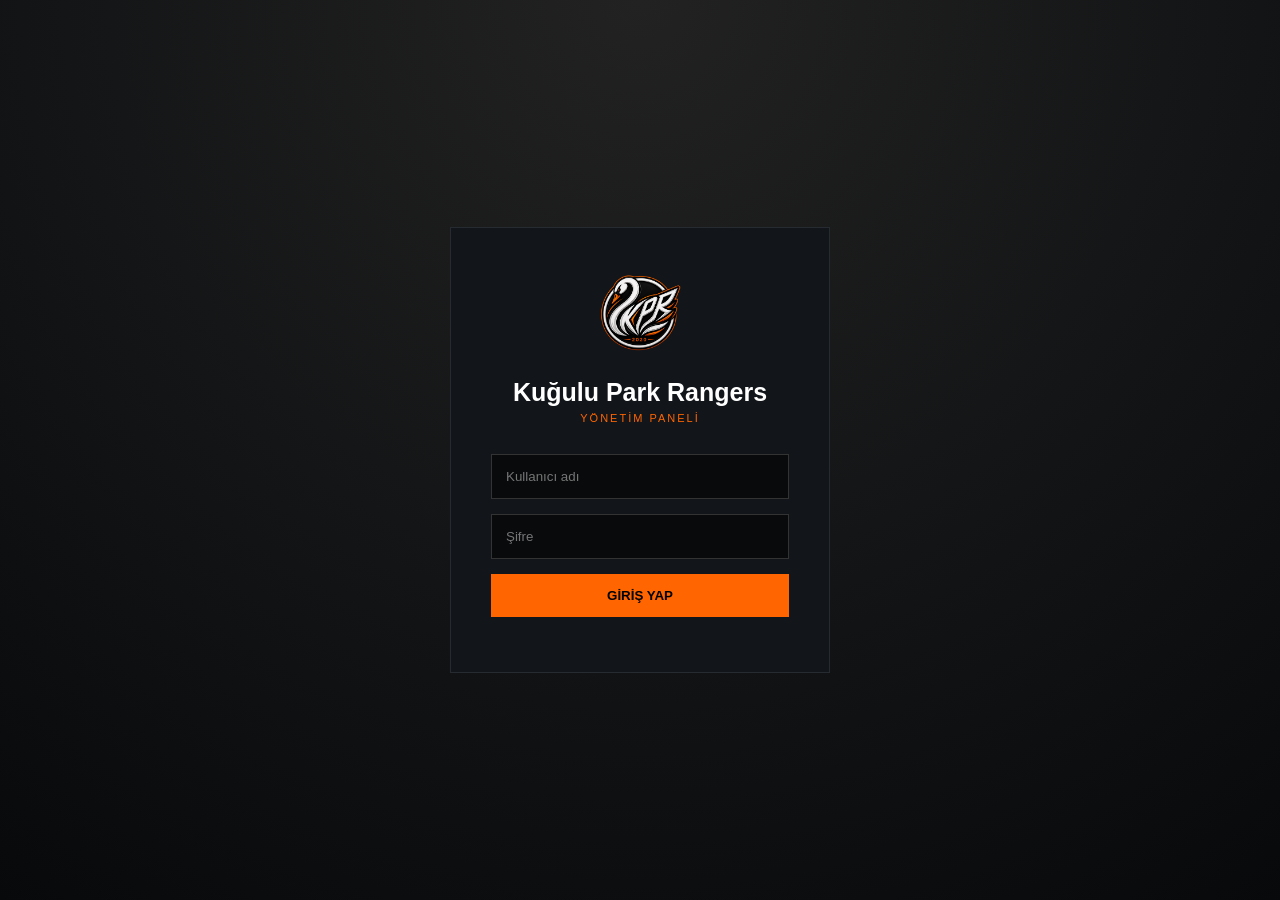
==== admin.html @ 88abccc5 "Admin giriş sistemi eklendi" ====
<!doctype html>
<html lang="tr">
<head>
<meta charset="utf-8">
<meta name="viewport" content="width=device-width,initial-scale=1">

<title>Yönetim | Kuğulu Park Rangers</title>

<link rel="stylesheet" href="css/style.css">

<style>

*{
box-sizing:border-box;
}

body{
margin:0;
background:#07090b;
color:#fff;
font-family:Arial,Helvetica,sans-serif;
}


.login-screen{
min-height:100vh;
display:flex;
align-items:center;
justify-content:center;
background:
radial-gradient(circle at top,#222,#07090b);
}


.login-box{
width:380px;
background:#12161a;
border:1px solid #252b30;
padding:40px;
}


.login-box img{
width:90px;
display:block;
margin:0 auto 20px;
}


.login-box h1{
text-align:center;
font-size:25px;
margin-bottom:5px;
}


.login-box span{
display:block;
text-align:center;
color:#ff6500;
font-size:11px;
letter-spacing:2px;
margin-bottom:30px;
}


input,select,textarea{

width:100%;
background:#080a0c;
border:1px solid #333;
padding:14px;
color:white;
margin-bottom:15px;

}


button,.btn{

padding:14px 20px;
border:0;
cursor:pointer;
font-weight:bold;

}


.login-btn{

width:100%;
background:#ff6500;
color:#000;

}


.error{

color:#ff6500;
font-size:13px;
text-align:center;
margin-top:15px;

}



/* PANEL */

#panel{
display:none;
}


.admin-head{

height:85px;
border-bottom:1px solid #242a2f;
display:flex;
align-items:center;

}


.container{

width:min(1400px,calc(100% - 60px));
margin:auto;

}


.admin-grid{

display:grid;
grid-template-columns:250px 1fr;
min-height:calc(100vh - 85px);

}


.admin-side{

border-right:1px solid #242a2f;
padding:30px 20px;

}


.admin-side a{

display:block;
padding:15px;
color:#aaa;

}


.admin-side a:hover{

color:#ff6500;

}


.admin-main{

padding:40px;

}


.admin-card{

background:#12161a;
border:1px solid #242a2f;
padding:30px;
margin-bottom:25px;

}


.kicker{

color:#ff6500;
font-size:11px;
letter-spacing:3px;
font-weight:bold;

}


h2{

font-size:45px;
margin:10px 0 30px;

}


.orange{

background:#ff6500;
color:#000;

}


.line{

background:none;
border:1px solid #555;
color:white;

}


.logout{

margin-left:auto;

}



@media(max-width:800px){

.admin-grid{

grid-template-columns:1fr;

}


.admin-side{

display:none;

}


.admin-main{

padding:20px;

}

}

</style>

</head>


<body>



<div class="login-screen" id="login">


<div class="login-box">


<img src="assets/logo/logo.png">


<h1>Kuğulu Park Rangers</h1>

<span>YÖNETİM PANELİ</span>



<input id="username" placeholder="Kullanıcı adı">


<input id="password" type="password" placeholder="Şifre">


<button class="login-btn" onclick="login()">

GİRİŞ YAP

</button>


<div class="error" id="error"></div>


</div>


</div>



<div id="panel">


<header class="admin-head">

<div class="container">

<strong>
KUĞULU PARK RANGERS
</strong>


<button class="line logout" onclick="logout()">
ÇIKIŞ
</button>


</div>

</header>



<div class="admin-grid">


<aside class="admin-side">

<div class="kicker">
YÖNETİM
</div>


<a href="#news">Haberler</a>

<a href="#fixtures">Fikstür</a>

<a href="#players">Oyuncular</a>

<a href="#club">Kulüp</a>

<a href="#data">Yedek</a>


</aside>



<main class="admin-main">
  <section class="admin-card" id="news">

<div class="kicker">HABERLER</div>

<h2>İçerik Yönetimi</h2>

<div id="newsEditor"></div>

<button class="btn orange" id="saveNews">
Haberleri Kaydet
</button>

<button class="btn line" id="addNews">
Haber Ekle
</button>

</section>



<section class="admin-card" id="fixtures">

<div class="kicker">FİKSTÜR</div>

<h2>Maç Takvimi</h2>

<div id="fixtureEditor"></div>

<button class="btn orange" id="saveFixtures">
Fikstürü Kaydet
</button>

<button class="btn line" id="addFixture">
Maç Ekle
</button>

</section>



<section class="admin-card" id="players">

<div class="kicker">KADRO</div>

<h2>Oyuncular</h2>

<div id="playerEditor"></div>

<button class="btn orange" id="savePlayers">
Kadroyu Kaydet
</button>

<button class="btn line" id="addPlayer">
Oyuncu Ekle
</button>

</section>



<section class="admin-card" id="club">

<div class="kicker">KULÜP</div>

<h2>Kulüp Bilgileri</h2>

<div id="clubEditor"></div>


<button class="btn orange" id="saveClub">
Kaydet
</button>


</section>



<section class="admin-card" id="data">

<div class="kicker">
YEDEK / AKTARIM
</div>


<h2>Veri Yönetimi</h2>


<button class="btn line" id="export">
JSON Dışa Aktar
</button>


<label class="btn line">

JSON İçe Aktar

<input 
id="importFile" 
type="file" 
accept=".json"
hidden>

</label>


<button class="btn line" id="reset">
Sıfırla
</button>


</section>


</main>

</div>

</div>



<script src="js/data.js"></script>


<script>


/* LOGIN */

const users={

ergun:"ergun12",

eymen:"eymen12"

};



function login(){


let u=document.getElementById("username").value;

let p=document.getElementById("password").value;


if(users[u]===p){


localStorage.setItem(
"adminLogin",
u
);


document.getElementById("login").style.display="none";

document.getElementById("panel").style.display="block";


}

else{


document.getElementById("error").innerHTML=
"Bilgiler hatalı";


}


}



function logout(){

localStorage.removeItem("adminLogin");

location.reload();

}



if(localStorage.getItem("adminLogin")){

document.getElementById("login").style.display="none";

document.getElementById("panel").style.display="block";

}



/* VERİ SİSTEMİ */


const KEY="kuğulu_park_rangers_admin_data";


let D=(()=>{


try{

return JSON.parse(localStorage.getItem(KEY))
||
structuredClone(window.KUGULU_DATA);

}

catch{

return structuredClone(window.KUGULU_DATA);

}


})();



function save(){

localStorage.setItem(
KEY,
JSON.stringify(D)
);


alert("Kaydedildi");

}




function esc(x){

return String(x||"")
.replace(/"/g,"&quot;");

}




function render(){



document.getElementById("newsEditor").innerHTML=

D.news.map((n,i)=>`

<div class="admin-card">

<input 
data-news="${i}"
data-key="title"
value="${esc(n.title)}">

<input
data-news="${i}"
data-key="date"
value="${esc(n.date)}">

</div>

`).join("");





document.getElementById("playerEditor").innerHTML=

D.players.map((p,i)=>`

<div class="admin-card">


<input
data-player="${i}"
data-key="name"
value="${esc(p.name)}">


<input
data-player="${i}"
data-key="position"
value="${esc(p.position)}">


<input
data-player="${i}"
data-key="image"
value="${esc(p.image)}">


</div>

`).join("");





document.getElementById("fixtureEditor").innerHTML=

D.fixtures.map((f,i)=>`

<div class="admin-card">


<input
data-fixture="${i}"
data-key="home"
value="${esc(f.home)}">


<input
data-fixture="${i}"
data-key="away"
value="${esc(f.away)}">


<input
data-fixture="${i}"
data-key="time"
value="${esc(f.time)}">


</div>


`).join("");



}




render();



document.getElementById("savePlayers").onclick=()=>{

document.querySelectorAll("[data-player]")
.forEach(e=>{

D.players[e.dataset.player]
[e.dataset.key]=e.value;

});


save();

};



document.getElementById("saveNews").onclick=()=>{

document.querySelectorAll("[data-news]")
.forEach(e=>{

D.news[e.dataset.news]
[e.dataset.key]=e.value;

});


save();

};



document.getElementById("saveFixtures").onclick=()=>{

document.querySelectorAll("[data-fixture]")
.forEach(e=>{

D.fixtures[e.dataset.fixture]
[e.dataset.key]=e.value;

});


save();

};



document.getElementById("addPlayer").onclick=()=>{

D.players.push({

number:"00",

name:"Yeni Oyuncu",

position:"Forvet",

image:"assets/players/yeni.png"

});


render();

};



document.getElementById("addNews").onclick=()=>{

D.news.unshift({

title:"Yeni Haber",

date:"08 Ağustos 2026",

tag:"Kulüp"

});


render();

};



document.getElementById("addFixture").onclick=()=>{


D.fixtures.push({

home:"Kuğulu Park Rangers",

away:"Rakip",

time:"19:00"

});


render();

};





document.getElementById("saveClub").onclick=()=>{

save();

};




document.getElementById("export").onclick=()=>{


let a=document.createElement("a");

a.href=URL.createObjectURL(

new Blob(
[JSON.stringify(D,null,2)],
{type:"application/json"}

)

);


a.download="kpr-yedek.json";

a.click();


};




document.getElementById("reset").onclick=()=>{

localStorage.removeItem(KEY);

location.reload();

};





</script>


</body>

</html>
---- css/style.css ----
:root{--black:#07090b;--black2:#0d1013;--panel:#12161a;--orange:#ff6500;--white:#f5f5f2;--muted:#92979d;--line:#242a2f}*{box-sizing:border-box}html{scroll-behavior:smooth}body{margin:0;background:var(--black);color:var(--white);font-family:Inter,Arial,sans-serif}a{color:inherit;text-decoration:none}.wrap{width:min(1420px,calc(100% - 80px));margin:auto}.site-header{position:sticky;top:0;z-index:50;background:rgba(7,9,11,.94);backdrop-filter:blur(16px);border-bottom:1px solid var(--line)}.utility{font-size:10px;letter-spacing:2px;color:#858b90;border-bottom:1px solid #171b1e}.utility-in{height:30px;display:flex;justify-content:space-between;align-items:center}.nav{height:86px;display:flex;align-items:center;gap:35px}.brand{display:flex;align-items:center;gap:13px;margin-right:auto}.brand img{width:58px;height:58px;object-fit:contain}.brand span{font-weight:800;letter-spacing:.5px;font-size:15px}.brand small{display:block;color:var(--orange);font-size:9px;letter-spacing:2px;margin-top:4px}.menu{display:flex;gap:28px;align-items:center}.menu a,.admin-link{font-size:12px;font-weight:800;letter-spacing:.4px}.menu a:hover,.admin-link:hover{color:var(--orange)}.admin-link{border:1px solid #353b40;padding:11px 14px}.menu-toggle{display:none;background:none;border:0;color:white;font-size:26px}.hero{min-height:670px;position:relative;overflow:hidden;background:radial-gradient(circle at 75% 35%,#20262b 0,#0c1013 40%,#07090b 72%)}.hero:before{content:"";position:absolute;inset:0;background:linear-gradient(115deg,transparent 40%,rgba(255,101,0,.08) 40.1%,transparent 40.5%)}.hero-grid{min-height:620px;display:grid;grid-template-columns:1.1fr .9fr;align-items:center;position:relative}.eyebrow{font-size:11px;font-weight:800;letter-spacing:3px;color:var(--orange)}h1,h2,h3,h4{font-family:"Barlow Condensed",sans-serif;margin:0}.hero h1{font-size:clamp(80px,11vw,170px);line-height:.78;letter-spacing:-3px;margin:24px 0}.hero h1 em,h2 em{font-style:normal;color:var(--orange)}.hero p{max-width:520px;color:#b5babd;line-height:1.8}.hero-actions{display:flex;gap:12px;margin-top:35px}.btn{padding:16px 24px;font-size:11px;font-weight:800;letter-spacing:1px}.btn.orange{background:var(--orange);color:#090a0b}.btn.line{border:1px solid #4a5055}.hero-mark{justify-self:end;position:relative;width:min(510px,90%);aspect-ratio:1}.hero-mark img{width:100%;height:100%;object-fit:contain;filter:drop-shadow(0 30px 50px rgba(0,0,0,.7))}.hero-stamp{position:absolute;bottom:40px;right:20px;background:var(--orange);color:#080909;padding:13px 18px;text-align:center}.hero-stamp b{font-family:"Barlow Condensed";font-size:34px;display:block}.hero-stamp span{font-size:8px;font-weight:800;letter-spacing:2px}.hero-bottom{border-top:1px solid #252b2f;border-bottom:1px solid #252b2f}.ticker{height:50px;display:flex;align-items:center;justify-content:space-between;font-size:10px;font-weight:700;letter-spacing:2px;color:#a8adb1}.ticker b{color:var(--orange)}.section{padding:105px 0}.dark-section{background:var(--black2)}.section-title{display:flex;align-items:end;justify-content:space-between;margin-bottom:45px}.section-title h2{font-size:78px;line-height:.85;margin-top:12px;letter-spacing:-1px}.plus{font-size:11px;font-weight:800;letter-spacing:1px}.news-grid{display:grid;grid-template-columns:2fr 1fr 1fr;gap:14px}.news-card{min-height:300px;position:relative;background:var(--panel);overflow:hidden}.news-card.featured{min-height:500px;grid-row:span 2}.news-img{position:absolute;inset:0;background:linear-gradient(135deg,#171b1f,#080a0b)}.news-img img{width:100%;height:100%;object-fit:cover;opacity:.82}.news-overlay{position:absolute;inset:0;display:flex;flex-direction:column;justify-content:end;padding:28px;background:linear-gradient(transparent 35%,rgba(0,0,0,.9))}.news-overlay span{font-size:9px;color:var(--orange);font-weight:800;letter-spacing:2px}.news-overlay h3{font-size:28px;line-height:1;margin:9px 0 16px}.news-overlay b{font-size:10px;letter-spacing:1px}.fixture-grid{display:grid;grid-template-columns:repeat(3,1fr);gap:15px}.fixture{background:#f2f2ef;color:#101214;min-height:280px;padding:25px;display:flex;flex-direction:column;justify-content:space-between}.fixture>span{font-size:10px;font-weight:800;color:#777}.fixture-teams{display:grid;grid-template-columns:1fr auto 1fr;align-items:center;gap:14px;text-align:center}.fixture-teams b{font-family:"Barlow Condensed";font-size:25px;line-height:.95}.fixture-teams i{color:var(--orange);font-style:normal;font-weight:800}.fixture small{color:#777}.squad-block{margin-bottom:65px}.squad-head{display:flex;align-items:center;justify-content:space-between;border-bottom:1px solid var(--line);padding-bottom:15px;margin-bottom:18px}.squad-head h3{font-size:36px}.squad-head span{font-size:10px;color:var(--muted);font-weight:700}.player-grid{display:grid;grid-template-columns:repeat(4,1fr);gap:14px}.player{background:#101418;min-height:350px;border:1px solid #1d2327}.player-photo{
    height:340px;
    width:100%;
    background:linear-gradient(145deg,#191e22,#090b0c);
    display:flex;
    align-items:flex-end;
    justify-content:center;
    overflow:hidden;
    position:relative;
}

.player-photo img{
    width:100%;
    height:100%;
    display:block;
    object-fit:cover;
    object-position:center top;
}.player-info{padding:18px}.player-info span{font-size:9px;color:var(--orange);font-weight:800;letter-spacing:2px}.player-info h4{font-size:25px;margin-top:6px}.achievement-grid{display:grid;grid-template-columns:1fr 1fr;gap:15px}.achievement{min-height:190px;border-top:3px solid var(--orange);background:#101418;padding:25px;display:flex;gap:25px}.achievement>span{font-family:"Barlow Condensed";font-size:50px;color:#4b5055}.achievement b{font-size:9px;letter-spacing:2px;color:var(--orange)}.achievement h3{font-size:30px;margin-top:15px}.league-section{background:#0d1012}.league-wrap{display:grid;grid-template-columns:1.2fr .8fr;align-items:center;gap:70px}.league-wrap h2{font-size:90px;line-height:.8;margin:20px 0}.league-wrap p{color:var(--muted);max-width:540px;line-height:1.7}.league-card{min-height:360px;border:1px solid #30363a;background:#11161a;display:flex;align-items:center;justify-content:center;flex-direction:column;gap:10px}.league-badge{width:120px;height:120px}.league-badge img{width:100%;height:100%;object-fit:contain}.league-card strong{font-size:13px;letter-spacing:2px;color:var(--orange)}.league-card span{font-size:11px;color:var(--muted)}.shop-section{background:#0a0c0e}.shop-wrap{display:grid;grid-template-columns:1fr 1fr;gap:70px;align-items:center}.shop-wrap h2,.contact-grid h2{font-size:90px;line-height:.8;margin:20px 0}.shop-wrap p{color:var(--muted)}.shop-placeholder{height:320px;border:1px solid #2b3135;background:repeating-linear-gradient(135deg,#101417,#101417 12px,#0d1012 12px,#0d1012 24px);display:flex;flex-direction:column;align-items:center;justify-content:center}.shop-placeholder span{color:var(--orange);font-size:11px;font-weight:800;letter-spacing:3px}.shop-placeholder b{font-family:"Barlow Condensed";font-size:60px}.contact-section{background:#f0f0ed;color:#0b0d0e}.contact-grid{display:grid;grid-template-columns:1fr 1fr;align-items:center;gap:60px}.contact-section .eyebrow{color:#111}.contact-card{display:grid;gap:8px}.contact-card span{font-size:9px;letter-spacing:2px;color:#777;font-weight:800;margin-top:12px}.contact-card a{font-family:"Barlow Condensed";font-size:32px}.sponsor-section{background:#111417;border-top:1px solid #292e32;border-bottom:1px solid #292e32;padding:60px 0}.sponsor-in{display:flex;align-items:center;justify-content:space-between}.sponsor-name{font-family:"Barlow Condensed";font-weight:800;font-size:54px;letter-spacing:1px}footer{background:#050607;padding:70px 0 0}.footer-grid{display:grid;grid-template-columns:2fr repeat(3,1fr);gap:40px;padding-bottom:60px}.footer-grid h4{font-size:20px;margin-bottom:20px}.footer-grid a{display:block;color:#92979b;font-size:12px;margin:11px 0}.footer-brand{display:grid;grid-template-columns:55px auto;column-gap:13px;align-items:center}.footer-brand img{width:55px;height:55px;grid-row:span 2}.footer-brand strong{font-size:12px}.footer-brand span{font-size:10px;color:#777}.copyright{border-top:1px solid #1a1e20;padding:22px 0;color:#62686c;font-size:10px}@media(max-width:900px){.wrap{width:min(100% - 30px,1420px)}.menu{display:none;position:absolute;top:116px;left:0;right:0;background:#090b0c;padding:20px;flex-direction:column;align-items:flex-start}.menu.open{display:flex}.menu-toggle{display:block}.admin-link{display:none}.hero-grid,.league-wrap,.shop-wrap,.contact-grid{grid-template-columns:1fr}.hero{min-height:auto}.hero-grid{padding:80px 0}.hero-mark{justify-self:center;margin-top:30px;width:280px}.news-grid{grid-template-columns:1fr}.news-card.featured{min-height:390px}.player-grid{grid-template-columns:repeat(2,1fr)}.achievement-grid,.fixture-grid{grid-template-columns:1fr}.section-title h2,.league-wrap h2,.shop-wrap h2,.contact-grid h2{font-size:58px}.footer-grid{grid-template-columns:1fr 1fr}.sponsor-in{align-items:flex-start;gap:20px;flex-direction:column}}@media(max-width:520px){.utility{display:none}.nav{height:76px}.brand img{width:46px;height:46px}.brand span{font-size:11px}.hero h1{font-size:72px}.player-grid{grid-template-columns:1fr}.footer-grid{grid-template-columns:1fr}.ticker{overflow:hidden;gap:15px;white-space:nowrap}.sponsor-name{font-size:42px}}
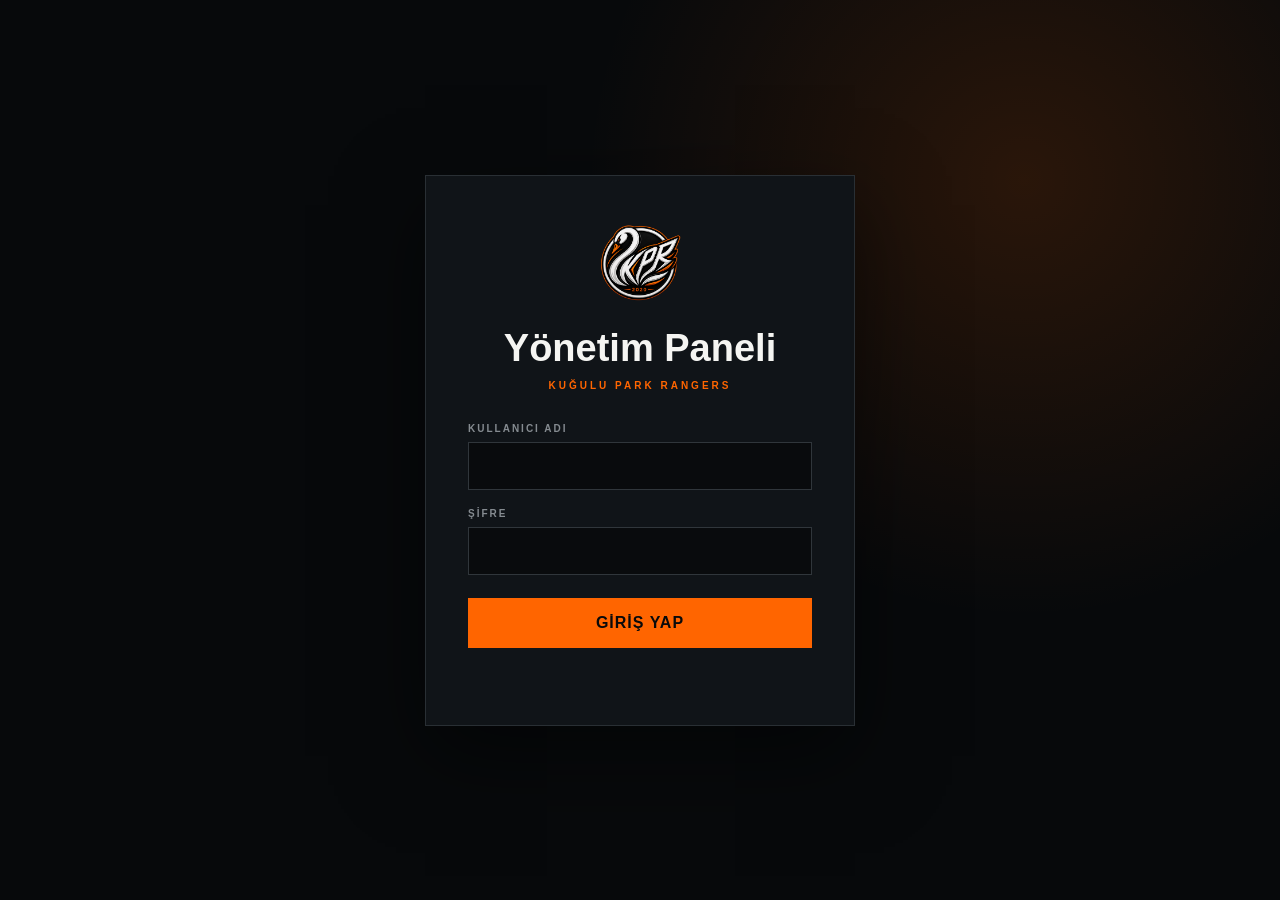
==== commit b40a4d86: "admin paneli final" ====
--- a/admin.html
+++ b/admin.html
@@ -3,863 +3,1607 @@
 <head>
 <meta charset="utf-8">
 <meta name="viewport" content="width=device-width,initial-scale=1">
-
-<title>Yönetim | Kuğulu Park Rangers</title>
+<title>Yönetim Paneli | Kuğulu Park Rangers</title>
 
 <link rel="stylesheet" href="css/style.css">
 
 <style>
-
-*{
-box-sizing:border-box;
-}
+*{box-sizing:border-box}
 
 body{
-margin:0;
-background:#07090b;
-color:#fff;
-font-family:Arial,Helvetica,sans-serif;
-}
-
-
-.login-screen{
-min-height:100vh;
-display:flex;
-align-items:center;
-justify-content:center;
-background:
-radial-gradient(circle at top,#222,#07090b);
-}
-
+  margin:0;
+  background:#07090b;
+  color:#f5f5f2;
+  font-family:Inter,Arial,sans-serif;
+}
+
+button,input,select{
+  font:inherit;
+}
+
+button{
+  cursor:pointer;
+}
+
+.admin-login{
+  min-height:100vh;
+  display:flex;
+  align-items:center;
+  justify-content:center;
+  padding:25px;
+  background:
+    radial-gradient(circle at 80% 20%,rgba(255,101,0,.14),transparent 35%),
+    #07090b;
+}
 
 .login-box{
-width:380px;
-background:#12161a;
-border:1px solid #252b30;
-padding:40px;
-}
-
-
-.login-box img{
-width:90px;
-display:block;
-margin:0 auto 20px;
-}
-
-
-.login-box h1{
-text-align:center;
-font-size:25px;
-margin-bottom:5px;
-}
-
-
-.login-box span{
-display:block;
-text-align:center;
-color:#ff6500;
-font-size:11px;
-letter-spacing:2px;
-margin-bottom:30px;
-}
-
-
-input,select,textarea{
-
-width:100%;
-background:#080a0c;
-border:1px solid #333;
-padding:14px;
-color:white;
-margin-bottom:15px;
-
-}
-
-
-button,.btn{
-
-padding:14px 20px;
-border:0;
-cursor:pointer;
-font-weight:bold;
-
-}
-
+  width:min(430px,100%);
+  padding:42px;
+  background:#101418;
+  border:1px solid #292f34;
+  box-shadow:0 30px 80px rgba(0,0,0,.5);
+}
+
+.login-logo{
+  text-align:center;
+  margin-bottom:30px;
+}
+
+.login-logo img{
+  width:90px;
+  height:90px;
+  object-fit:contain;
+}
+
+.login-logo h1{
+  font-family:"Barlow Condensed",Arial,sans-serif;
+  font-size:38px;
+  margin:15px 0 5px;
+}
+
+.login-logo span{
+  color:#ff6500;
+  font-size:10px;
+  font-weight:800;
+  letter-spacing:3px;
+}
+
+.login-field{
+  margin-bottom:18px;
+}
+
+.login-field label,
+.field label{
+  display:block;
+  color:#858b90;
+  font-size:10px;
+  font-weight:800;
+  letter-spacing:2px;
+  margin-bottom:8px;
+}
+
+.login-field input,
+.field input,
+.field select,
+.field textarea{
+  width:100%;
+  background:#090b0d;
+  border:1px solid #30363b;
+  color:#fff;
+  padding:14px;
+  outline:none;
+  border-radius:0;
+}
+
+.login-field input:focus,
+.field input:focus,
+.field select:focus,
+.field textarea:focus{
+  border-color:#ff6500;
+}
 
 .login-btn{
-
-width:100%;
-background:#ff6500;
-color:#000;
-
-}
-
+  width:100%;
+  border:0;
+  background:#ff6500;
+  color:#090a0b;
+  padding:16px;
+  font-weight:900;
+  letter-spacing:1px;
+  margin-top:5px;
+}
 
 .error{
-
-color:#ff6500;
-font-size:13px;
-text-align:center;
-margin-top:15px;
-
-}
-
-
-
-/* PANEL */
+  min-height:20px;
+  color:#ff6b35;
+  text-align:center;
+  font-size:12px;
+  margin-top:15px;
+}
 
 #panel{
-display:none;
-}
-
+  display:none;
+}
 
 .admin-head{
-
-height:85px;
-border-bottom:1px solid #242a2f;
-display:flex;
-align-items:center;
-
-}
-
-
-.container{
-
-width:min(1400px,calc(100% - 60px));
-margin:auto;
-
-}
-
+  position:sticky;
+  top:0;
+  z-index:100;
+  background:rgba(7,9,11,.96);
+  backdrop-filter:blur(15px);
+  border-bottom:1px solid #252b2f;
+}
+
+.admin-head-inner{
+  width:min(1420px,calc(100% - 40px));
+  min-height:82px;
+  margin:auto;
+  display:flex;
+  align-items:center;
+  justify-content:space-between;
+  gap:20px;
+}
+
+.admin-brand{
+  display:flex;
+  align-items:center;
+  gap:12px;
+}
+
+.admin-brand img{
+  width:52px;
+  height:52px;
+  object-fit:contain;
+}
+
+.admin-brand strong{
+  display:block;
+  font-size:14px;
+}
+
+.admin-brand small{
+  display:block;
+  color:#ff6500;
+  font-size:9px;
+  letter-spacing:2px;
+  margin-top:4px;
+}
+
+.admin-actions-top{
+  display:flex;
+  gap:10px;
+}
 
 .admin-grid{
-
-display:grid;
-grid-template-columns:250px 1fr;
-min-height:calc(100vh - 85px);
-
-}
-
+  width:min(1420px,calc(100% - 40px));
+  margin:30px auto;
+  display:grid;
+  grid-template-columns:220px 1fr;
+  gap:30px;
+}
 
 .admin-side{
-
-border-right:1px solid #242a2f;
-padding:30px 20px;
-
-}
-
+  position:sticky;
+  top:112px;
+  align-self:start;
+  background:#101418;
+  border:1px solid #252b2f;
+  padding:20px;
+}
+
+.admin-side .kicker{
+  color:#ff6500;
+  font-size:10px;
+  font-weight:900;
+  letter-spacing:3px;
+  margin-bottom:15px;
+}
 
 .admin-side a{
-
-display:block;
-padding:15px;
-color:#aaa;
-
-}
-
+  display:block;
+  color:#aaa;
+  font-size:12px;
+  font-weight:800;
+  padding:12px 10px;
+  border-bottom:1px solid #20252a;
+}
 
 .admin-side a:hover{
-
-color:#ff6500;
-
-}
-
+  color:#ff6500;
+}
 
 .admin-main{
-
-padding:40px;
-
-}
-
+  min-width:0;
+}
 
 .admin-card{
-
-background:#12161a;
-border:1px solid #242a2f;
-padding:30px;
-margin-bottom:25px;
-
-}
-
+  background:#101418;
+  border:1px solid #252b2f;
+  padding:28px;
+  margin-bottom:20px;
+}
+
+.admin-card h2{
+  font-family:"Barlow Condensed",Arial,sans-serif;
+  font-size:38px;
+  margin:8px 0 25px;
+}
 
 .kicker{
-
-color:#ff6500;
-font-size:11px;
-letter-spacing:3px;
-font-weight:bold;
-
-}
-
-
-h2{
-
-font-size:45px;
-margin:10px 0 30px;
-
-}
-
-
-.orange{
-
-background:#ff6500;
-color:#000;
-
-}
-
-
-.line{
-
-background:none;
-border:1px solid #555;
-color:white;
-
-}
-
-
-.logout{
-
-margin-left:auto;
-
-}
-
-
+  color:#ff6500;
+  font-size:10px;
+  font-weight:900;
+  letter-spacing:3px;
+}
+
+.form-grid{
+  display:grid;
+  grid-template-columns:repeat(2,1fr);
+  gap:15px;
+}
+
+.field{
+  min-width:0;
+}
+
+.field.full{
+  grid-column:1/-1;
+}
+
+.field textarea{
+  min-height:120px;
+  resize:vertical;
+}
+
+.edit-item{
+  background:#0a0d0f;
+  border:1px solid #252b2f;
+  padding:18px;
+  margin-bottom:12px;
+}
+
+.edit-item-head{
+  display:flex;
+  align-items:center;
+  justify-content:space-between;
+  gap:15px;
+  margin-bottom:15px;
+}
+
+.edit-item-head strong{
+  color:#ff6500;
+  font-size:11px;
+  letter-spacing:2px;
+}
+
+.delete-btn{
+  background:transparent;
+  border:1px solid #49312a;
+  color:#ff7650;
+  padding:8px 12px;
+  font-size:10px;
+  font-weight:800;
+}
+
+.delete-btn:hover{
+  background:#ff6500;
+  color:#000;
+}
+
+.admin-buttons{
+  display:flex;
+  flex-wrap:wrap;
+  gap:10px;
+  margin-top:20px;
+}
+
+.btn-admin{
+  border:1px solid #363d42;
+  background:transparent;
+  color:#fff;
+  padding:13px 18px;
+  font-size:10px;
+  font-weight:900;
+  letter-spacing:1px;
+}
+
+.btn-admin:hover{
+  border-color:#ff6500;
+  color:#ff6500;
+}
+
+.btn-admin.orange{
+  background:#ff6500;
+  border-color:#ff6500;
+  color:#090a0b;
+}
+
+.btn-admin.orange:hover{
+  background:#ff7a24;
+}
+
+.save-message{
+  color:#71d99a;
+  font-size:11px;
+  font-weight:800;
+  min-height:16px;
+  display:flex;
+  align-items:center;
+}
+
+.notice{
+  padding:16px 18px;
+  border-left:3px solid #ff6500;
+  background:#11161a;
+  color:#a8adb1;
+  font-size:12px;
+  line-height:1.6;
+  margin-bottom:20px;
+}
+
+.notice strong{
+  color:#fff;
+}
 
 @media(max-width:800px){
-
-.admin-grid{
-
-grid-template-columns:1fr;
-
-}
-
-
-.admin-side{
-
-display:none;
-
-}
-
-
-.admin-main{
-
-padding:20px;
-
-}
-
-}
-
+  .admin-grid{
+    grid-template-columns:1fr;
+  }
+
+  .admin-side{
+    position:static;
+    display:flex;
+    gap:5px;
+    overflow:auto;
+  }
+
+  .admin-side .kicker{
+    display:none;
+  }
+
+  .admin-side a{
+    white-space:nowrap;
+    border:0;
+  }
+
+  .form-grid{
+    grid-template-columns:1fr;
+  }
+}
+
+@media(max-width:520px){
+  .admin-head-inner{
+    width:calc(100% - 24px);
+  }
+
+  .admin-grid{
+    width:calc(100% - 24px);
+    margin-top:15px;
+  }
+
+  .admin-card{
+    padding:20px;
+  }
+
+  .admin-brand strong{
+    font-size:11px;
+  }
+
+  .admin-brand img{
+    width:42px;
+    height:42px;
+  }
+
+  .admin-actions-top .btn-admin:first-child{
+    display:none;
+  }
+}
 </style>
-
 </head>
 
-
 <body>
 
-
-
-<div class="login-screen" id="login">
-
-
-<div class="login-box">
-
-
-<img src="assets/logo/logo.png">
-
-
-<h1>Kuğulu Park Rangers</h1>
-
-<span>YÖNETİM PANELİ</span>
-
-
-
-<input id="username" placeholder="Kullanıcı adı">
-
-
-<input id="password" type="password" placeholder="Şifre">
-
-
-<button class="login-btn" onclick="login()">
-
-GİRİŞ YAP
-
+<!-- GİRİŞ -->
+<div class="admin-login" id="loginScreen">
+
+  <div class="login-box">
+
+    <div class="login-logo">
+      <img src="assets/logo/logo.png" alt="Kuğulu Park Rangers">
+      <h1>Yönetim Paneli</h1>
+      <span>KUĞULU PARK RANGERS</span>
+    </div>
+
+    <div class="login-field">
+      <label>KULLANICI ADI</label>
+      <input id="username" type="text" autocomplete="username">
+    </div>
+
+    <div class="login-field">
+      <label>ŞİFRE</label>
+      <input id="password" type="password" autocomplete="current-password">
+    </div>
+
+    <button class="login-btn" id="loginButton">
+      GİRİŞ YAP
+    </button>
+
+    <div class="error" id="loginError"></div>
+
+  </div>
+
+</div>
+
+
+<!-- PANEL -->
+<div id="panel">
+
+<header class="admin-head">
+  <div class="admin-head-inner">
+
+    <div class="admin-brand">
+      <img src="assets/logo/logo.png" alt="Kuğulu Park Rangers">
+      <div>
+        <strong>KUĞULU PARK RANGERS</strong>
+        <small>YÖNETİM PANELİ</small>
+      </div>
+    </div>
+
+    <div class="admin-actions-top">
+      <a class="btn-admin" href="index.html">SİTEYE DÖN</a>
+      <button class="btn-admin" id="logoutButton">ÇIKIŞ</button>
+    </div>
+
+  </div>
+</header>
+
+
+<div class="admin-grid">
+
+<aside class="admin-side">
+
+  <div class="kicker">YÖNETİM</div>
+
+  <a href="#club">Kulüp</a>
+  <a href="#news">Haberler</a>
+  <a href="#fixtures">Fikstür</a>
+  <a href="#players">Oyuncular</a>
+  <a href="#achievements">Başarılar</a>
+  <a href="#backup">Yedek</a>
+
+</aside>
+
+
+<main class="admin-main">
+
+<div class="notice">
+  <strong>Yönetim paneli aktif.</strong>
+  Buradaki değişiklikler bu tarayıcıda kaydedilir.
+  Düzenleme yaptıktan sonra ilgili bölümün <strong>KAYDET</strong> butonuna bas.
+</div>
+
+
+<!-- KULÜP -->
+
+<section class="admin-card" id="club">
+
+<div class="kicker">KULÜP</div>
+<h2>Kulüp Bilgileri</h2>
+
+<div id="clubEditor" class="form-grid"></div>
+
+<div class="admin-buttons">
+  <button class="btn-admin orange" id="saveClub">KULÜP BİLGİLERİNİ KAYDET</button>
+  <span class="save-message" id="clubMessage"></span>
+</div>
+
+</section>
+
+
+<!-- HABERLER -->
+
+<section class="admin-card" id="news">
+
+<div class="kicker">İÇERİK</div>
+<h2>Haberler</h2>
+
+<div id="newsEditor"></div>
+
+<div class="admin-buttons">
+  <button class="btn-admin orange" id="saveNews">HABERLERİ KAYDET</button>
+  <button class="btn-admin" id="addNews">+ HABER EKLE</button>
+  <span class="save-message" id="newsMessage"></span>
+</div>
+
+</section>
+
+
+<!-- FİKSTÜR -->
+
+<section class="admin-card" id="fixtures">
+
+<div class="kicker">MAÇLAR</div>
+<h2>Fikstür</h2>
+
+<div id="fixtureEditor"></div>
+
+<div class="admin-buttons">
+  <button class="btn-admin orange" id="saveFixtures">FİKSTÜRÜ KAYDET</button>
+  <button class="btn-admin" id="addFixture">+ MAÇ EKLE</button>
+  <span class="save-message" id="fixtureMessage"></span>
+</div>
+
+</section>
+
+
+<!-- OYUNCULAR -->
+
+<section class="admin-card" id="players">
+
+<div class="kicker">KADRO</div>
+<h2>Oyuncular</h2>
+
+<div id="playerEditor"></div>
+
+<div class="admin-buttons">
+  <button class="btn-admin orange" id="savePlayers">KADROYU KAYDET</button>
+  <button class="btn-admin" id="addPlayer">+ OYUNCU EKLE</button>
+  <span class="save-message" id="playerMessage"></span>
+</div>
+
+</section>
+
+
+<!-- BAŞARILAR -->
+
+<section class="admin-card" id="achievements">
+
+<div class="kicker">KULÜP TARİHİ</div>
+<h2>Başarılar</h2>
+
+<div id="achievementEditor"></div>
+
+<div class="admin-buttons">
+  <button class="btn-admin orange" id="saveAchievements">BAŞARILARI KAYDET</button>
+  <button class="btn-admin" id="addAchievement">+ BAŞARI EKLE</button>
+  <span class="save-message" id="achievementMessage"></span>
+</div>
+
+</section>
+
+
+<!-- YEDEK -->
+
+<section class="admin-card" id="backup">
+
+<div class="kicker">YEDEK / AKTARIM</div>
+<h2>Veri Yönetimi</h2>
+
+<p style="color:#92979d;line-height:1.7">
+  Sitedeki yönetim verilerini JSON dosyası olarak bilgisayarına yedekleyebilirsin.
+  Daha sonra aynı dosyayı tekrar yükleyerek geri getirebilirsin.
+</p>
+
+<div class="admin-buttons">
+
+<button class="btn-admin" id="exportButton">
+  JSON DIŞA AKTAR
 </button>
 
-
-<div class="error" id="error"></div>
-
+<label class="btn-admin" for="importFile">
+  JSON İÇE AKTAR
+</label>
+
+<input id="importFile" type="file" accept=".json" hidden>
+
+<button class="btn-admin" id="resetButton">
+  VARSAYILANLARA DÖN
+</button>
 
 </div>
 
-
+</section>
+
+</main>
 </div>
-
-
-
-<div id="panel">
-
-
-<header class="admin-head">
-
-<div class="container">
-
-<strong>
-KUĞULU PARK RANGERS
-</strong>
-
-
-<button class="line logout" onclick="logout()">
-ÇIKIŞ
-</button>
-
-
 </div>
 
-</header>
-
-
-
-<div class="admin-grid">
-
-
-<aside class="admin-side">
-
-<div class="kicker">
-YÖNETİM
-</div>
-
-
-<a href="#news">Haberler</a>
-
-<a href="#fixtures">Fikstür</a>
-
-<a href="#players">Oyuncular</a>
-
-<a href="#club">Kulüp</a>
-
-<a href="#data">Yedek</a>
-
-
-</aside>
-
-
-
-<main class="admin-main">
-  <section class="admin-card" id="news">
-
-<div class="kicker">HABERLER</div>
-
-<h2>İçerik Yönetimi</h2>
-
-<div id="newsEditor"></div>
-
-<button class="btn orange" id="saveNews">
-Haberleri Kaydet
-</button>
-
-<button class="btn line" id="addNews">
-Haber Ekle
-</button>
-
-</section>
-
-
-
-<section class="admin-card" id="fixtures">
-
-<div class="kicker">FİKSTÜR</div>
-
-<h2>Maç Takvimi</h2>
-
-<div id="fixtureEditor"></div>
-
-<button class="btn orange" id="saveFixtures">
-Fikstürü Kaydet
-</button>
-
-<button class="btn line" id="addFixture">
-Maç Ekle
-</button>
-
-</section>
-
-
-
-<section class="admin-card" id="players">
-
-<div class="kicker">KADRO</div>
-
-<h2>Oyuncular</h2>
-
-<div id="playerEditor"></div>
-
-<button class="btn orange" id="savePlayers">
-Kadroyu Kaydet
-</button>
-
-<button class="btn line" id="addPlayer">
-Oyuncu Ekle
-</button>
-
-</section>
-
-
-
-<section class="admin-card" id="club">
-
-<div class="kicker">KULÜP</div>
-
-<h2>Kulüp Bilgileri</h2>
-
-<div id="clubEditor"></div>
-
-
-<button class="btn orange" id="saveClub">
-Kaydet
-</button>
-
-
-</section>
-
-
-
-<section class="admin-card" id="data">
-
-<div class="kicker">
-YEDEK / AKTARIM
-</div>
-
-
-<h2>Veri Yönetimi</h2>
-
-
-<button class="btn line" id="export">
-JSON Dışa Aktar
-</button>
-
-
-<label class="btn line">
-
-JSON İçe Aktar
-
-<input 
-id="importFile" 
-type="file" 
-accept=".json"
-hidden>
-
-</label>
-
-
-<button class="btn line" id="reset">
-Sıfırla
-</button>
-
-
-</section>
-
-
-</main>
-
-</div>
-
-</div>
-
-
 
 <script src="js/data.js"></script>
 
-
 <script>
 
-
-/* LOGIN */
-
-const users={
-
-ergun:"ergun12",
-
-eymen:"eymen12"
-
+/* =====================================================
+   KUĞULU PARK RANGERS
+   ADMIN PANEL
+===================================================== */
+
+(function(){
+
+"use strict";
+
+
+/* -----------------------------
+   GİRİŞ
+----------------------------- */
+
+const USERS = {
+  ergun: "ergun12",
+  eymen: "eymen12"
 };
 
+const LOGIN_KEY = "kpr_admin_login";
+const DATA_KEY = "kpr_admin_data";
+
+
+const loginScreen = document.getElementById("loginScreen");
+const panel = document.getElementById("panel");
+const loginError = document.getElementById("loginError");
 
 
 function login(){
 
-
-let u=document.getElementById("username").value;
-
-let p=document.getElementById("password").value;
-
-
-if(users[u]===p){
-
-
-localStorage.setItem(
-"adminLogin",
-u
-);
-
-
-document.getElementById("login").style.display="none";
-
-document.getElementById("panel").style.display="block";
-
-
-}
-
-else{
-
-
-document.getElementById("error").innerHTML=
-"Bilgiler hatalı";
-
-
-}
-
-
-}
-
-
-
-function logout(){
-
-localStorage.removeItem("adminLogin");
-
-location.reload();
-
-}
-
-
-
-if(localStorage.getItem("adminLogin")){
-
-document.getElementById("login").style.display="none";
-
-document.getElementById("panel").style.display="block";
-
-}
-
-
-
-/* VERİ SİSTEMİ */
-
-
-const KEY="kuğulu_park_rangers_admin_data";
-
-
-let D=(()=>{
-
-
-try{
-
-return JSON.parse(localStorage.getItem(KEY))
-||
-structuredClone(window.KUGULU_DATA);
-
-}
-
-catch{
-
-return structuredClone(window.KUGULU_DATA);
-
-}
-
+  const username =
+    document.getElementById("username").value.trim();
+
+  const password =
+    document.getElementById("password").value;
+
+  if(USERS[username] && USERS[username] === password){
+
+    localStorage.setItem(LOGIN_KEY, username);
+
+    loginScreen.style.display = "none";
+    panel.style.display = "block";
+
+    renderAll();
+
+  }else{
+
+    loginError.textContent =
+      "Kullanıcı adı veya şifre yanlış.";
+
+  }
+
+}
+
+
+document.getElementById("loginButton")
+  .addEventListener("click", login);
+
+
+document.getElementById("password")
+  .addEventListener("keydown", function(e){
+
+    if(e.key === "Enter"){
+      login();
+    }
+
+});
+
+
+document.getElementById("logoutButton")
+  .addEventListener("click", function(){
+
+    localStorage.removeItem(LOGIN_KEY);
+
+    panel.style.display = "none";
+    loginScreen.style.display = "flex";
+
+});
+
+
+/* -----------------------------
+   VERİ
+----------------------------- */
+
+function clone(value){
+
+  return JSON.parse(JSON.stringify(value));
+
+}
+
+
+function getBaseData(){
+
+  if(window.KUGULU_DATA){
+    return clone(window.KUGULU_DATA);
+  }
+
+  return {
+    club:{
+      name:"Kuğulu Park Rangers",
+      founded:"2020",
+      sponsor:"Picasso Kurs",
+      email:"ergun060691@gmail.com",
+      phone:"0552 103 8970"
+    },
+
+    news:[],
+
+    fixtures:[],
+
+    players:[],
+
+    achievements:[]
+  };
+
+}
+
+
+function loadData(){
+
+  try{
+
+    const saved =
+      localStorage.getItem(DATA_KEY);
+
+    if(saved){
+      return JSON.parse(saved);
+    }
+
+  }catch(error){
+
+    console.error(error);
+
+  }
+
+  return getBaseData();
+
+}
+
+
+let data = loadData();
+
+
+function saveData(){
+
+  localStorage.setItem(
+    DATA_KEY,
+    JSON.stringify(data)
+  );
+
+}
+
+
+/* -----------------------------
+   YARDIMCI
+----------------------------- */
+
+function esc(value){
+
+  return String(value ?? "")
+    .replace(/[&<>"']/g,function(c){
+
+      return {
+        "&":"&amp;",
+        "<":"&lt;",
+        ">":"&gt;",
+        '"':"&quot;",
+        "'":"&#039;"
+      }[c];
+
+    });
+
+}
+
+
+function message(id){
+
+  const el = document.getElementById(id);
+
+  el.textContent = "✓ Kaydedildi";
+
+  setTimeout(function(){
+    el.textContent = "";
+  },2500);
+
+}
+
+
+/* -----------------------------
+   KULÜP
+----------------------------- */
+
+function renderClub(){
+
+  const club =
+    data.club || {};
+
+  const fields = [
+    ["name","Kulüp Adı"],
+    ["founded","Kuruluş"],
+    ["sponsor","Sponsor"],
+    ["email","E-posta"],
+    ["phone","Telefon"]
+  ];
+
+  document.getElementById("clubEditor").innerHTML =
+    fields.map(function(field){
+
+      const key = field[0];
+      const label = field[1];
+
+      return `
+        <div class="field">
+          <label>${label}</label>
+          <input
+            data-club="${key}"
+            value="${esc(club[key])}">
+        </div>
+      `;
+
+    }).join("");
+
+}
+
+
+document.getElementById("saveClub")
+  .addEventListener("click",function(){
+
+    document
+      .querySelectorAll("[data-club]")
+      .forEach(function(input){
+
+        data.club[input.dataset.club] =
+          input.value;
+
+      });
+
+    saveData();
+
+    message("clubMessage");
+
+});
+
+
+/* -----------------------------
+   HABERLER
+----------------------------- */
+
+function renderNews(){
+
+  if(!Array.isArray(data.news)){
+    data.news = [];
+  }
+
+  document.getElementById("newsEditor").innerHTML =
+
+    data.news.map(function(news,index){
+
+      return `
+      <div class="edit-item">
+
+        <div class="edit-item-head">
+          <strong>HABER ${index + 1}</strong>
+
+          <button
+            class="delete-btn"
+            data-delete-news="${index}">
+            SİL
+          </button>
+        </div>
+
+        <div class="form-grid">
+
+          <div class="field">
+            <label>BAŞLIK</label>
+            <input
+              data-news-title="${index}"
+              value="${esc(news.title)}">
+          </div>
+
+          <div class="field">
+            <label>TARİH</label>
+            <input
+              data-news-date="${index}"
+              value="${esc(news.date)}">
+          </div>
+
+          <div class="field">
+            <label>ETİKET</label>
+            <input
+              data-news-tag="${index}"
+              value="${esc(news.tag)}">
+          </div>
+
+          <div class="field">
+            <label>GÖRSEL YOLU</label>
+            <input
+              data-news-image="${index}"
+              value="${esc(news.image)}">
+          </div>
+
+        </div>
+
+      </div>
+      `;
+
+    }).join("");
+
+
+  document
+    .querySelectorAll("[data-delete-news]")
+    .forEach(function(button){
+
+      button.addEventListener("click",function(){
+
+        const index =
+          Number(button.dataset.deleteNews);
+
+        data.news.splice(index,1);
+
+        saveData();
+        renderNews();
+
+      });
+
+    });
+
+}
+
+
+document.getElementById("addNews")
+  .addEventListener("click",function(){
+
+    if(!Array.isArray(data.news)){
+      data.news=[];
+    }
+
+    data.news.unshift({
+
+      title:"Yeni Haber",
+      date:"10 Ağustos 2026",
+      tag:"Kulüp",
+      image:""
+
+    });
+
+    renderNews();
+
+});
+
+
+document.getElementById("saveNews")
+  .addEventListener("click",function(){
+
+    document
+      .querySelectorAll("[data-news-title]")
+      .forEach(function(input){
+
+        data.news[
+          Number(input.dataset.newsTitle)
+        ].title = input.value;
+
+      });
+
+
+    document
+      .querySelectorAll("[data-news-date]")
+      .forEach(function(input){
+
+        data.news[
+          Number(input.dataset.newsDate)
+        ].date = input.value;
+
+      });
+
+
+    document
+      .querySelectorAll("[data-news-tag]")
+      .forEach(function(input){
+
+        data.news[
+          Number(input.dataset.newsTag)
+        ].tag = input.value;
+
+      });
+
+
+    document
+      .querySelectorAll("[data-news-image]")
+      .forEach(function(input){
+
+        data.news[
+          Number(input.dataset.newsImage)
+        ].image = input.value;
+
+      });
+
+
+    saveData();
+
+    message("newsMessage");
+
+});
+
+
+/* -----------------------------
+   FİKSTÜR
+----------------------------- */
+
+function renderFixtures(){
+
+  if(!Array.isArray(data.fixtures)){
+    data.fixtures=[];
+  }
+
+  document.getElementById("fixtureEditor").innerHTML =
+
+    data.fixtures.map(function(match,index){
+
+      return `
+      <div class="edit-item">
+
+        <div class="edit-item-head">
+
+          <strong>MAÇ ${index + 1}</strong>
+
+          <button
+            class="delete-btn"
+            data-delete-fixture="${index}">
+            SİL
+          </button>
+
+        </div>
+
+        <div class="form-grid">
+
+          <div class="field">
+            <label>TARİH</label>
+            <input
+              data-fixture-date="${index}"
+              value="${esc(match.date)}">
+          </div>
+
+          <div class="field">
+            <label>SAAT</label>
+            <input
+              data-fixture-time="${index}"
+              value="${esc(match.time)}">
+          </div>
+
+          <div class="field">
+            <label>EV SAHİBİ</label>
+            <input
+              data-fixture-home="${index}"
+              value="${esc(match.home)}">
+          </div>
+
+          <div class="field">
+            <label>DEPLASMAN</label>
+            <input
+              data-fixture-away="${index}"
+              value="${esc(match.away)}">
+          </div>
+
+        </div>
+
+      </div>
+      `;
+
+    }).join("");
+
+
+  document
+    .querySelectorAll("[data-delete-fixture]")
+    .forEach(function(button){
+
+      button.addEventListener("click",function(){
+
+        const index =
+          Number(button.dataset.deleteFixture);
+
+        data.fixtures.splice(index,1);
+
+        saveData();
+        renderFixtures();
+
+      });
+
+    });
+
+}
+
+
+document.getElementById("addFixture")
+  .addEventListener("click",function(){
+
+    if(!Array.isArray(data.fixtures)){
+      data.fixtures=[];
+    }
+
+    data.fixtures.push({
+
+      date:"01 Eyl",
+      time:"19:00",
+      home:"Kuğulu Park Rangers",
+      away:"Rakip"
+
+    });
+
+    renderFixtures();
+
+});
+
+
+document.getElementById("saveFixtures")
+  .addEventListener("click",function(){
+
+    document
+      .querySelectorAll("[data-fixture-date]")
+      .forEach(function(input){
+
+        data.fixtures[
+          Number(input.dataset.fixtureDate)
+        ].date = input.value;
+
+      });
+
+
+    document
+      .querySelectorAll("[data-fixture-time]")
+      .forEach(function(input){
+
+        data.fixtures[
+          Number(input.dataset.fixtureTime)
+        ].time = input.value;
+
+      });
+
+
+    document
+      .querySelectorAll("[data-fixture-home]")
+      .forEach(function(input){
+
+        data.fixtures[
+          Number(input.dataset.fixtureHome)
+        ].home = input.value;
+
+      });
+
+
+    document
+      .querySelectorAll("[data-fixture-away]")
+      .forEach(function(input){
+
+        data.fixtures[
+          Number(input.dataset.fixtureAway)
+        ].away = input.value;
+
+      });
+
+
+    saveData();
+
+    message("fixtureMessage");
+
+});
+
+
+/* -----------------------------
+   OYUNCULAR
+----------------------------- */
+
+function renderPlayers(){
+
+  if(!Array.isArray(data.players)){
+    data.players=[];
+  }
+
+  const positions = [
+    "Kaleci",
+    "Defans",
+    "Orta Saha",
+    "Forvet"
+  ];
+
+
+  document.getElementById("playerEditor").innerHTML =
+
+    data.players.map(function(player,index){
+
+      return `
+      <div class="edit-item">
+
+        <div class="edit-item-head">
+
+          <strong>OYUNCU ${index + 1}</strong>
+
+          <button
+            class="delete-btn"
+            data-delete-player="${index}">
+            SİL
+          </button>
+
+        </div>
+
+        <div class="form-grid">
+
+          <div class="field">
+            <label>FORMA NUMARASI</label>
+            <input
+              data-player-number="${index}"
+              value="${esc(player.number)}">
+          </div>
+
+          <div class="field">
+            <label>OYUNCU ADI</label>
+            <input
+              data-player-name="${index}"
+              value="${esc(player.name)}">
+          </div>
+
+          <div class="field">
+            <label>MEVKİ</label>
+
+            <select data-player-position="${index}">
+
+              ${positions.map(function(position){
+
+                return `
+                <option
+                  value="${esc(position)}"
+                  ${player.position === position ? "selected" : ""}>
+                  ${esc(position)}
+                </option>
+                `;
+
+              }).join("")}
+
+            </select>
+
+          </div>
+
+          <div class="field">
+            <label>GÖRSEL YOLU</label>
+            <input
+              data-player-image="${index}"
+              value="${esc(player.image)}">
+          </div>
+
+        </div>
+
+      </div>
+      `;
+
+    }).join("");
+
+
+  document
+    .querySelectorAll("[data-delete-player]")
+    .forEach(function(button){
+
+      button.addEventListener("click",function(){
+
+        const index =
+          Number(button.dataset.deletePlayer);
+
+        data.players.splice(index,1);
+
+        saveData();
+        renderPlayers();
+
+      });
+
+    });
+
+}
+
+
+document.getElementById("addPlayer")
+  .addEventListener("click",function(){
+
+    if(!Array.isArray(data.players)){
+      data.players=[];
+    }
+
+    data.players.push({
+
+      number:"00",
+      name:"Yeni Oyuncu",
+      position:"Forvet",
+      image:"assets/players/yeni-oyuncu.jpg"
+
+    });
+
+    renderPlayers();
+
+});
+
+
+document.getElementById("savePlayers")
+  .addEventListener("click",function(){
+
+    document
+      .querySelectorAll("[data-player-number]")
+      .forEach(function(input){
+
+        data.players[
+          Number(input.dataset.playerNumber)
+        ].number = input.value;
+
+      });
+
+
+    document
+      .querySelectorAll("[data-player-name]")
+      .forEach(function(input){
+
+        data.players[
+          Number(input.dataset.playerName)
+        ].name = input.value;
+
+      });
+
+
+    document
+      .querySelectorAll("[data-player-position]")
+      .forEach(function(input){
+
+        data.players[
+          Number(input.dataset.playerPosition)
+        ].position = input.value;
+
+      });
+
+
+    document
+      .querySelectorAll("[data-player-image]")
+      .forEach(function(input){
+
+        data.players[
+          Number(input.dataset.playerImage)
+        ].image = input.value;
+
+      });
+
+
+    saveData();
+
+    message("playerMessage");
+
+});
+
+
+/* -----------------------------
+   BAŞARILAR
+----------------------------- */
+
+function renderAchievements(){
+
+  if(!Array.isArray(data.achievements)){
+    data.achievements=[];
+  }
+
+
+  document.getElementById("achievementEditor").innerHTML =
+
+    data.achievements.map(function(achievement,index){
+
+      const value =
+        typeof achievement === "string"
+          ? achievement
+          : achievement.title || "";
+
+      return `
+      <div class="edit-item">
+
+        <div class="edit-item-head">
+
+          <strong>BAŞARI ${index + 1}</strong>
+
+          <button
+            class="delete-btn"
+            data-delete-achievement="${index}">
+            SİL
+          </button>
+
+        </div>
+
+        <div class="field">
+
+          <label>BAŞARI</label>
+
+          <input
+            data-achievement="${index}"
+            value="${esc(value)}">
+
+        </div>
+
+      </div>
+      `;
+
+    }).join("");
+
+
+  document
+    .querySelectorAll("[data-delete-achievement]")
+    .forEach(function(button){
+
+      button.addEventListener("click",function(){
+
+        const index =
+          Number(button.dataset.deleteAchievement);
+
+        data.achievements.splice(index,1);
+
+        saveData();
+        renderAchievements();
+
+      });
+
+    });
+
+}
+
+
+document.getElementById("addAchievement")
+  .addEventListener("click",function(){
+
+    if(!Array.isArray(data.achievements)){
+      data.achievements=[];
+    }
+
+    data.achievements.push("Yeni Başarı");
+
+    renderAchievements();
+
+});
+
+
+document.getElementById("saveAchievements")
+  .addEventListener("click",function(){
+
+    document
+      .querySelectorAll("[data-achievement]")
+      .forEach(function(input){
+
+        data.achievements[
+          Number(input.dataset.achievement)
+        ] = input.value;
+
+      });
+
+
+    saveData();
+
+    message("achievementMessage");
+
+});
+
+
+/* -----------------------------
+   YEDEK
+----------------------------- */
+
+document.getElementById("exportButton")
+  .addEventListener("click",function(){
+
+    const json =
+      JSON.stringify(data,null,2);
+
+    const blob =
+      new Blob([json],{
+        type:"application/json"
+      });
+
+    const url =
+      URL.createObjectURL(blob);
+
+    const a =
+      document.createElement("a");
+
+    a.href=url;
+
+    a.download =
+      "kugulu-park-rangers-yedek.json";
+
+    document.body.appendChild(a);
+
+    a.click();
+
+    a.remove();
+
+    URL.revokeObjectURL(url);
+
+});
+
+
+document.getElementById("importFile")
+  .addEventListener("change",function(event){
+
+    const file =
+      event.target.files[0];
+
+    if(!file) return;
+
+    const reader =
+      new FileReader();
+
+    reader.onload=function(){
+
+      try{
+
+        const imported =
+          JSON.parse(reader.result);
+
+        data = imported;
+
+        saveData();
+
+        renderAll();
+
+        alert("Yedek başarıyla yüklendi.");
+
+      }catch(error){
+
+        alert("Bu dosya geçerli bir JSON yedeği değil.");
+
+      }
+
+    };
+
+    reader.readAsText(file);
+
+});
+
+
+document.getElementById("resetButton")
+  .addEventListener("click",function(){
+
+    if(!confirm(
+      "Yerel yönetim verilerinin tamamı varsayılana döndürülsün mü?"
+    )){
+      return;
+    }
+
+    localStorage.removeItem(DATA_KEY);
+
+    data =
+      getBaseData();
+
+    renderAll();
+
+});
+
+
+/* -----------------------------
+   RENDER
+----------------------------- */
+
+function renderAll(){
+
+  renderClub();
+  renderNews();
+  renderFixtures();
+  renderPlayers();
+  renderAchievements();
+
+}
+
+
+/* -----------------------------
+   OTURUMU KONTROL ET
+----------------------------- */
+
+if(localStorage.getItem(LOGIN_KEY)){
+
+  loginScreen.style.display="none";
+  panel.style.display="block";
+
+  renderAll();
+
+}else{
+
+  loginScreen.style.display="flex";
+  panel.style.display="none";
+
+}
 
 })();
 
-
-
-function save(){
-
-localStorage.setItem(
-KEY,
-JSON.stringify(D)
-);
-
-
-alert("Kaydedildi");
-
-}
-
-
-
-
-function esc(x){
-
-return String(x||"")
-.replace(/"/g,"&quot;");
-
-}
-
-
-
-
-function render(){
-
-
-
-document.getElementById("newsEditor").innerHTML=
-
-D.news.map((n,i)=>`
-
-<div class="admin-card">
-
-<input 
-data-news="${i}"
-data-key="title"
-value="${esc(n.title)}">
-
-<input
-data-news="${i}"
-data-key="date"
-value="${esc(n.date)}">
-
-</div>
-
-`).join("");
-
-
-
-
-
-document.getElementById("playerEditor").innerHTML=
-
-D.players.map((p,i)=>`
-
-<div class="admin-card">
-
-
-<input
-data-player="${i}"
-data-key="name"
-value="${esc(p.name)}">
-
-
-<input
-data-player="${i}"
-data-key="position"
-value="${esc(p.position)}">
-
-
-<input
-data-player="${i}"
-data-key="image"
-value="${esc(p.image)}">
-
-
-</div>
-
-`).join("");
-
-
-
-
-
-document.getElementById("fixtureEditor").innerHTML=
-
-D.fixtures.map((f,i)=>`
-
-<div class="admin-card">
-
-
-<input
-data-fixture="${i}"
-data-key="home"
-value="${esc(f.home)}">
-
-
-<input
-data-fixture="${i}"
-data-key="away"
-value="${esc(f.away)}">
-
-
-<input
-data-fixture="${i}"
-data-key="time"
-value="${esc(f.time)}">
-
-
-</div>
-
-
-`).join("");
-
-
-
-}
-
-
-
-
-render();
-
-
-
-document.getElementById("savePlayers").onclick=()=>{
-
-document.querySelectorAll("[data-player]")
-.forEach(e=>{
-
-D.players[e.dataset.player]
-[e.dataset.key]=e.value;
-
-});
-
-
-save();
-
-};
-
-
-
-document.getElementById("saveNews").onclick=()=>{
-
-document.querySelectorAll("[data-news]")
-.forEach(e=>{
-
-D.news[e.dataset.news]
-[e.dataset.key]=e.value;
-
-});
-
-
-save();
-
-};
-
-
-
-document.getElementById("saveFixtures").onclick=()=>{
-
-document.querySelectorAll("[data-fixture]")
-.forEach(e=>{
-
-D.fixtures[e.dataset.fixture]
-[e.dataset.key]=e.value;
-
-});
-
-
-save();
-
-};
-
-
-
-document.getElementById("addPlayer").onclick=()=>{
-
-D.players.push({
-
-number:"00",
-
-name:"Yeni Oyuncu",
-
-position:"Forvet",
-
-image:"assets/players/yeni.png"
-
-});
-
-
-render();
-
-};
-
-
-
-document.getElementById("addNews").onclick=()=>{
-
-D.news.unshift({
-
-title:"Yeni Haber",
-
-date:"08 Ağustos 2026",
-
-tag:"Kulüp"
-
-});
-
-
-render();
-
-};
-
-
-
-document.getElementById("addFixture").onclick=()=>{
-
-
-D.fixtures.push({
-
-home:"Kuğulu Park Rangers",
-
-away:"Rakip",
-
-time:"19:00"
-
-});
-
-
-render();
-
-};
-
-
-
-
-
-document.getElementById("saveClub").onclick=()=>{
-
-save();
-
-};
-
-
-
-
-document.getElementById("export").onclick=()=>{
-
-
-let a=document.createElement("a");
-
-a.href=URL.createObjectURL(
-
-new Blob(
-[JSON.stringify(D,null,2)],
-{type:"application/json"}
-
-)
-
-);
-
-
-a.download="kpr-yedek.json";
-
-a.click();
-
-
-};
-
-
-
-
-document.getElementById("reset").onclick=()=>{
-
-localStorage.removeItem(KEY);
-
-location.reload();
-
-};
-
-
-
-
-
 </script>
 
-
 </body>
-
 </html>
